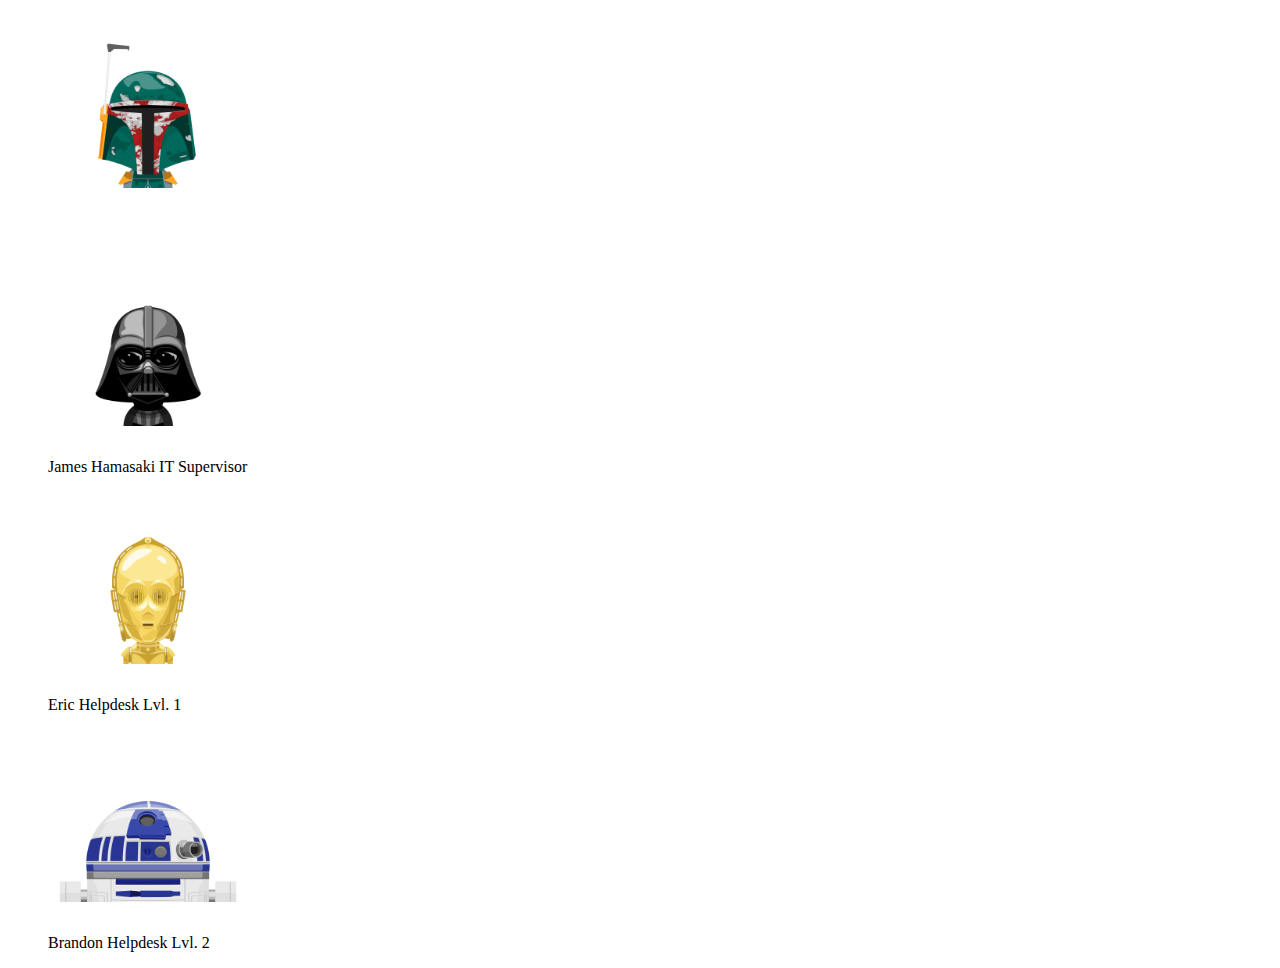
==== HelpdeskStaff.html @ 79e5fcf0 "afLEXBOXHELPDESK" ====
<!DOCTYPE html>
<html lang="en" dir="ltr">
  <head>
    <meta charset="utf-8">
    <title></title>
  </head>
  <body>
    <figure>
        <img src="starwars-boba-fett.png" alt="BobaFett" width="200" height="200">
      <figcaption style="color:white">James Helpdesk Supervisor</figcaption>
    </figure>

    <figure>
        <img src="starwars-darth-vader.png" alt="Darth" width="200" height="200">
      <figcaption>James Hamasaki IT Supervisor</figcaption>
    </figure>

    <figure>
       <img src="starwars-c-3po.png" alt="C3PO" width="200" height="200">
      <figcaption>Eric Helpdesk Lvl. 1</figcaption>
    </figure>

    <figure>
       <img src="starwars-r2-d2.png" alt="R2D2" width="200" height="200">
      <figcaption>Brandon Helpdesk Lvl. 2</figcaption>
    </figure>
  </body>
</html>
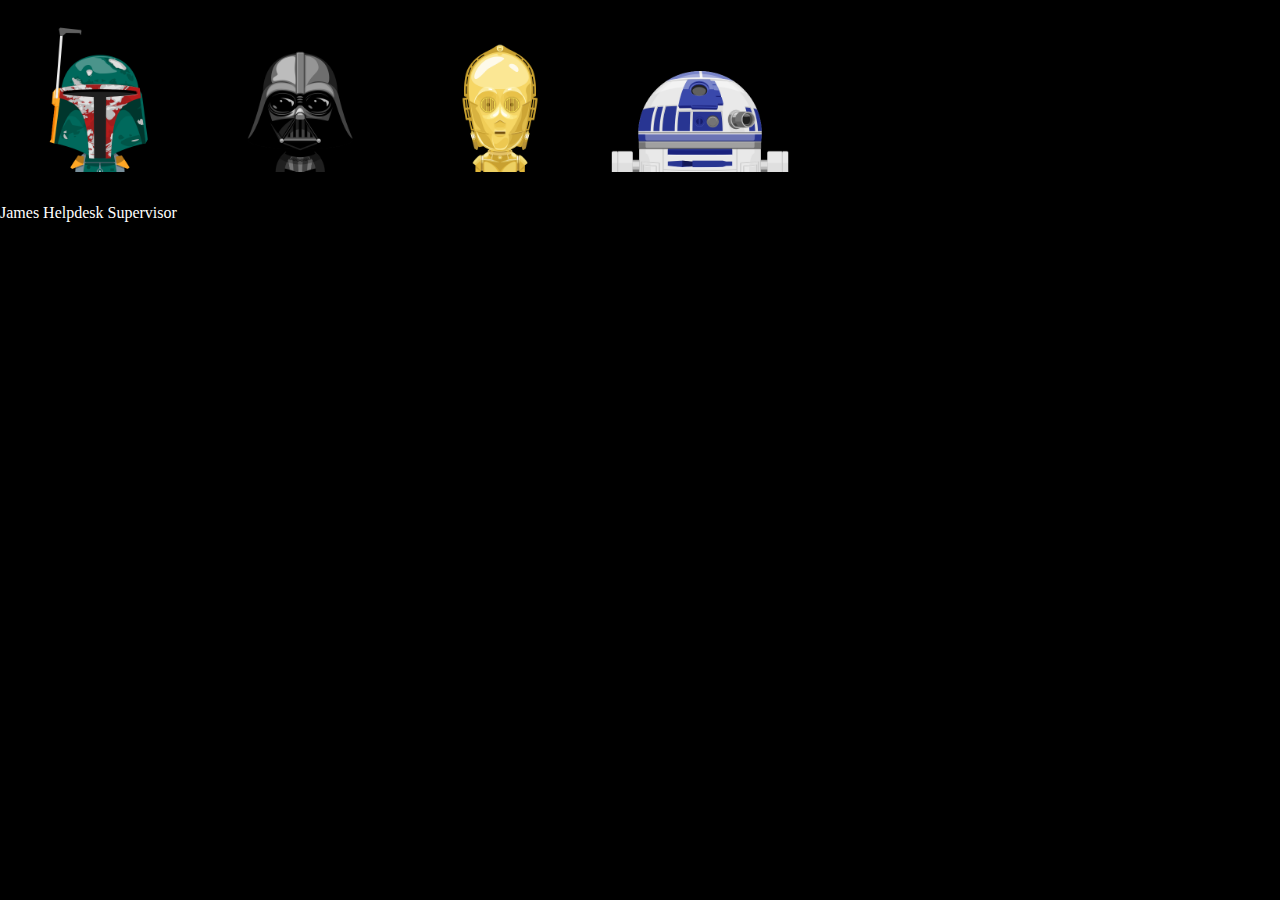
==== commit b31e6bba: "hdstaff" ====
--- a/HelpdeskStaff.html
+++ b/HelpdeskStaff.html
@@ -2,9 +2,12 @@
 <html lang="en" dir="ltr">
   <head>
     <meta charset="utf-8">
-    <title></title>
+    <link rel="stylesheet" href="style.css">
+    <link rel="icon" size="72x72" href="icon72.png"/>
+    <title>Helpdesk Staff</title>
   </head>
   <body>
+    <div class="flex-container">
     <figure>
         <img src="starwars-boba-fett.png" alt="BobaFett" width="200" height="200">
       <figcaption style="color:white">James Helpdesk Supervisor</figcaption>
@@ -24,5 +27,6 @@
        <img src="starwars-r2-d2.png" alt="R2D2" width="200" height="200">
       <figcaption>Brandon Helpdesk Lvl. 2</figcaption>
     </figure>
+  </div>
   </body>
 </html>
--- a/style.css
+++ b/style.css
@@ -0,0 +1,189 @@
+body {
+  margin: 0;
+  background-color: black;
+}
+
+.star {
+  position: absolute;
+  width: 1px;
+  height: 1px;
+  background-color: white;
+}
+
+/* Set the animation, color, size and hide the text */
+.intro {
+    position: absolute;
+    top: 30%;
+    left: 35%;
+    z-index: 1;
+    animation: intro 6s ease-out 1s;
+    color: rgb(75, 213, 238);
+    font-weight: 400;
+    font-size: 300%;
+    opacity: 0;
+}
+
+@keyframes intro {
+    0% {
+        opacity: 0;
+    }
+    20% {
+        opacity: 1;
+    }
+    90% {
+        opacity: 1;
+    }
+    100% {
+        opacity: 0;
+    }
+}
+
+/* Set the animation & hide the logo */
+.logo {
+    position: absolute;
+    top: 20%;
+    left: 45%;
+    z-index: 1;
+    margin: auto;
+    animation: logo 9s ease-out 9s;
+    opacity: 0;
+}
+
+.logo svg {
+    width: inherit;
+}
+
+/* Scale the logo down and maintain it centered */
+@keyframes logo {
+    0% {
+        width: 18em;
+        transform: scale(2.75);
+        opacity: 1;
+    }
+    50% {
+        opacity: 1;
+        width: 18em;
+    }
+    100% {
+        opacity: 0;
+        transform: scale(0.1);
+        width: 18em;
+    }
+}
+
+p {
+  color: #FFFF82;
+}
+
+/* Set the font, lean the board, position it */
+#board {
+  font-family: Century Gothic, CenturyGothic, AppleGothic, sans-serif;
+  transform: perspective(300px) rotateX(25deg);
+  transform-origin: 50% 100%;
+  text-align: justify;
+  position: absolute;
+  margin-left: -9em;
+  font-weight: bold;
+  overflow: hidden;
+  font-size: 350%;
+  height: 50em;
+  width: 18em;
+  bottom: 0;
+  left: 50%;
+}
+
+#board:after {
+  position: absolute;
+  content: ' ';
+  bottom: 60%;
+  left: 0;
+  right: 0;
+  top: 0;
+}
+
+/* Set the scrolling animation and position it */
+#content {
+  animation: scroll 100s linear 16s;
+  position: absolute;
+  top: 100%;
+}
+
+#title, #subtitle {
+  text-align: center;
+}
+
+@keyframes scroll {
+    0% {
+        top: 100%;
+    }
+    100% {
+        top: -170%;
+    }
+}
+
+/* Add a black background color to the top navigation */
+.topnav {
+  background-color: #333;
+  overflow: hidden;
+}
+
+/* Style the links inside the navigation bar */
+.topnav a {
+  float: left;
+  color: #f2f2f2;
+  text-align: center;
+  padding: 14px 16px;
+  text-decoration: none;
+  font-size: 17px;
+}
+
+/* Change the color of links on hover */
+.topnav a:hover {
+  background-color: #ddd;
+  color: black;
+}
+
+/* Add a color to the active/current link */
+.topnav a.active {
+  background-color: #4CAF50;
+  color: white;
+}
+* {margin: 0; padding: 0;}
+
+ul, #myUL {
+  list-style-type: none;
+}
+
+#myUL {
+  margin: 0;
+  padding: 0;
+}
+
+.caret {
+  cursor: pointer;
+  -webkit-user-select: none; /* Safari 3.1+ */
+  -moz-user-select: none; /* Firefox 2+ */
+  -ms-user-select: none; /* IE 10+ */
+  user-select: none;
+}
+
+.caret::before {
+  content: "\25B6";
+  color: black;
+  display: inline-block;
+  margin-right: 6px;
+}
+
+.caret-down::before {
+  -ms-transform: rotate(90deg); /* IE 9 */
+  -webkit-transform: rotate(90deg); /* Safari */'
+  transform: rotate(90deg);
+}
+
+
+
+
+
+.flex-container {
+  display: flex;
+}
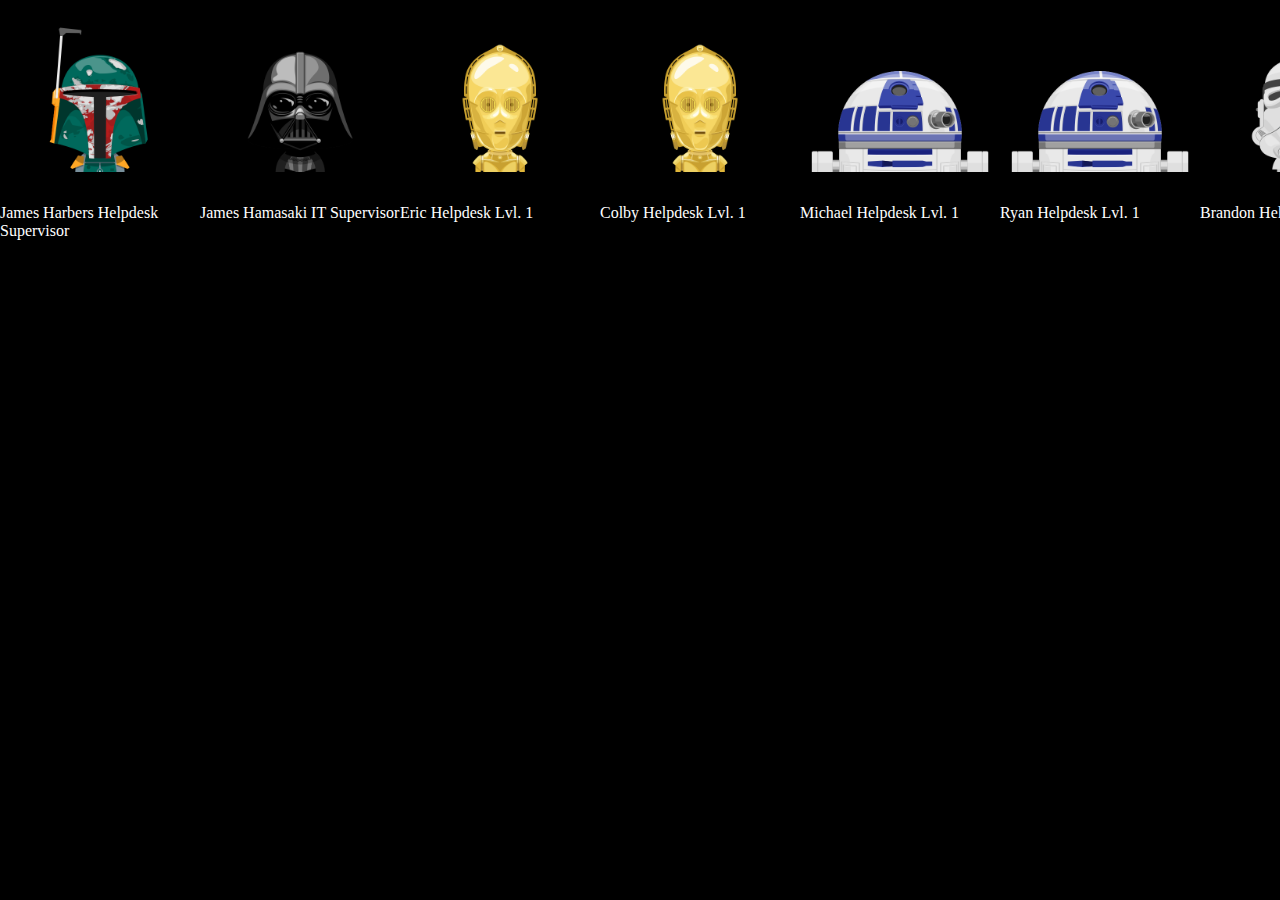
==== commit 7424c675: "avatar" ====
--- a/HelpdeskStaff.html
+++ b/HelpdeskStaff.html
@@ -10,7 +10,7 @@
     <div class="flex-container">
     <figure>
         <img src="starwars-boba-fett.png" alt="BobaFett" width="200" height="200">
-      <figcaption style="color:white">James Helpdesk Supervisor</figcaption>
+      <figcaption>James Harbers Helpdesk Supervisor</figcaption>
     </figure>
 
     <figure>
@@ -22,10 +22,29 @@
        <img src="starwars-c-3po.png" alt="C3PO" width="200" height="200">
       <figcaption>Eric Helpdesk Lvl. 1</figcaption>
     </figure>
-
+    <figure>
+       <img src="starwars-c-3po.png" alt="C3PO" width="200" height="200">
+      <figcaption>Colby Helpdesk Lvl. 1</figcaption>
+    </figure>
     <figure>
        <img src="starwars-r2-d2.png" alt="R2D2" width="200" height="200">
+      <figcaption>Michael Helpdesk Lvl. 1</figcaption>
+    </figure>
+    <figure>
+       <img src="starwars-r2-d2.png" alt="R2D2" width="200" height="200">
+      <figcaption>Ryan Helpdesk Lvl. 1</figcaption>
+    </figure>
+    <figure>
+       <img src="starwars-stormtrooper.png" alt="R2D2" width="200" height="200">
       <figcaption>Brandon Helpdesk Lvl. 2</figcaption>
+    </figure>
+    <figure>
+       <img src="starwars-stormtrooper.png" alt="R2D2" width="200" height="200">
+      <figcaption>Josh Helpdesk Lvl. 2</figcaption>
+    </figure>
+    <figure>
+       <img src="starwars-stormtrooper.png" alt="R2D2" width="200" height="200">
+      <figcaption>Tyuen Helpdesk Lvl. 2</figcaption>
     </figure>
   </div>
   </body>
--- a/style.css
+++ b/style.css
@@ -180,10 +180,11 @@
   transform: rotate(90deg);
 }
 
-
-
-
-
 .flex-container {
   display: flex;
+  flex-direction: row;
 }
+
+figcaption {
+ color: white;
+}
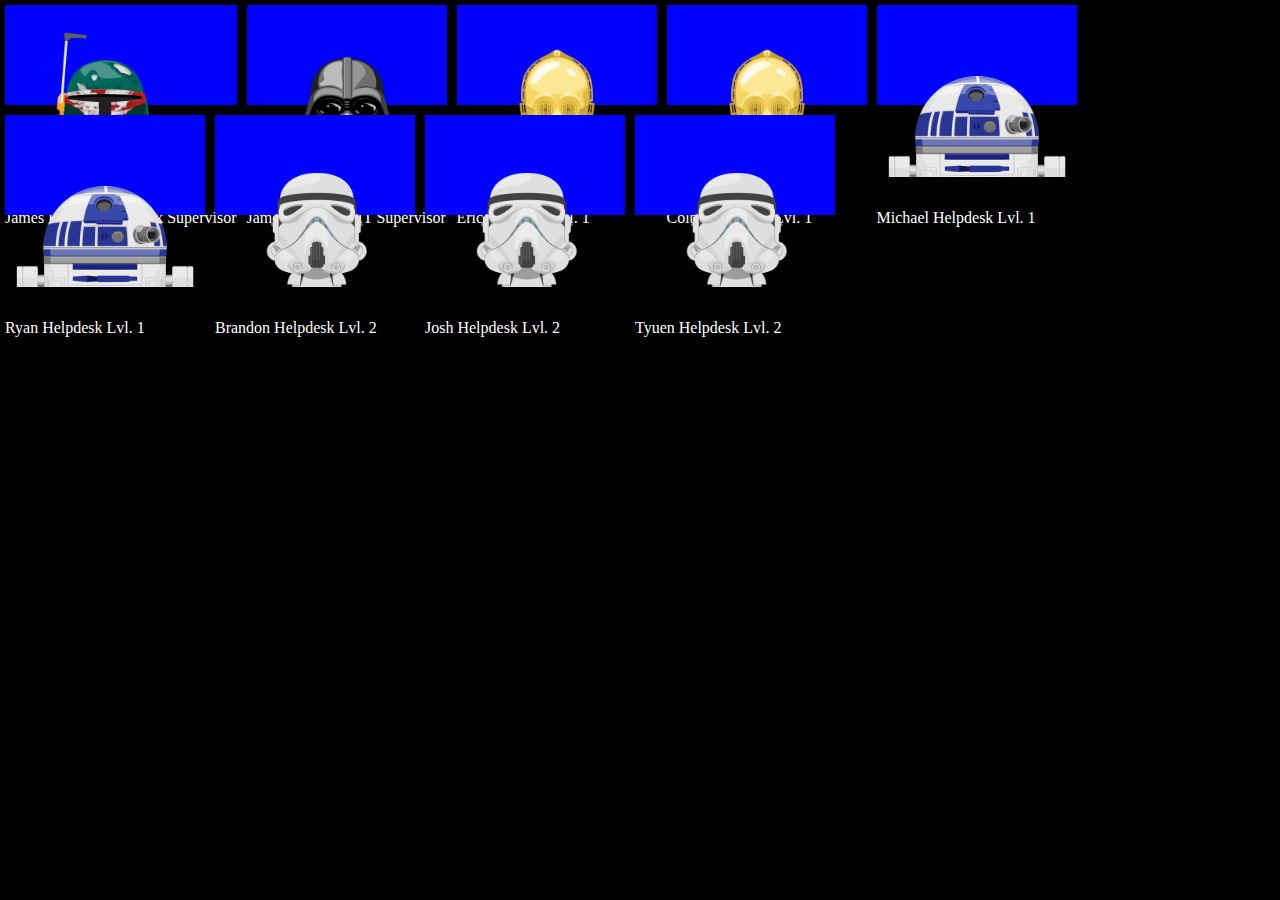
==== commit 25e1fcf0: "figureflex" ====
--- a/HelpdeskStaff.html
+++ b/HelpdeskStaff.html
@@ -8,44 +8,60 @@
   </head>
   <body>
     <div class="flex-container">
-    <figure>
-        <img src="starwars-boba-fett.png" alt="BobaFett" width="200" height="200">
-      <figcaption>James Harbers Helpdesk Supervisor</figcaption>
-    </figure>
-
-    <figure>
-        <img src="starwars-darth-vader.png" alt="Darth" width="200" height="200">
-      <figcaption>James Hamasaki IT Supervisor</figcaption>
-    </figure>
-
-    <figure>
-       <img src="starwars-c-3po.png" alt="C3PO" width="200" height="200">
-      <figcaption>Eric Helpdesk Lvl. 1</figcaption>
-    </figure>
-    <figure>
-       <img src="starwars-c-3po.png" alt="C3PO" width="200" height="200">
-      <figcaption>Colby Helpdesk Lvl. 1</figcaption>
-    </figure>
-    <figure>
-       <img src="starwars-r2-d2.png" alt="R2D2" width="200" height="200">
-      <figcaption>Michael Helpdesk Lvl. 1</figcaption>
-    </figure>
-    <figure>
-       <img src="starwars-r2-d2.png" alt="R2D2" width="200" height="200">
-      <figcaption>Ryan Helpdesk Lvl. 1</figcaption>
-    </figure>
-    <figure>
-       <img src="starwars-stormtrooper.png" alt="R2D2" width="200" height="200">
-      <figcaption>Brandon Helpdesk Lvl. 2</figcaption>
-    </figure>
-    <figure>
-       <img src="starwars-stormtrooper.png" alt="R2D2" width="200" height="200">
-      <figcaption>Josh Helpdesk Lvl. 2</figcaption>
-    </figure>
-    <figure>
-       <img src="starwars-stormtrooper.png" alt="R2D2" width="200" height="200">
-      <figcaption>Tyuen Helpdesk Lvl. 2</figcaption>
-    </figure>
+      <div class="figure">
+        <figure>
+            <img src="starwars-boba-fett.png" alt="BobaFett" width="200" height="200">
+          <figcaption>James Harbers Helpdesk Supervisor</figcaption>
+        </figure>
+      </div>
+      <div class="figure">
+        <figure>
+            <img src="starwars-darth-vader.png" alt="Darth" width="200" height="200">
+          <figcaption>James Hamasaki IT Supervisor</figcaption>
+        </figure>
+      </div>
+      <div class="figure">
+        <figure>
+           <img src="starwars-c-3po.png" alt="C3PO" width="200" height="200">
+          <figcaption>Eric Helpdesk Lvl. 1</figcaption>
+        </figure>
+      </div>
+     <div class="figure">
+      <figure>
+         <img src="starwars-c-3po.png" alt="C3PO" width="200" height="200">
+        <figcaption>Colby Helpdesk Lvl. 1</figcaption>
+      </figure>
+    </div>
+    <div class="figure">
+      <figure>
+         <img src="starwars-r2-d2.png" alt="R2D2" width="200" height="200">
+        <figcaption>Michael Helpdesk Lvl. 1</figcaption>
+      </figure>
+    </div>
+    <div class="figure">
+      <figure>
+         <img src="starwars-r2-d2.png" alt="R2D2" width="200" height="200">
+        <figcaption>Ryan Helpdesk Lvl. 1</figcaption>
+      </figure>
+    </div>
+    <div class="figure">
+      <figure>
+         <img src="starwars-stormtrooper.png" alt="R2D2" width="200" height="200">
+        <figcaption>Brandon Helpdesk Lvl. 2</figcaption>
+      </figure>
+    </div>
+    <div class="figure">
+      <figure>
+         <img src="starwars-stormtrooper.png" alt="R2D2" width="200" height="200">
+        <figcaption>Josh Helpdesk Lvl. 2</figcaption>
+      </figure>
+    </div>
+    <div class="figure">
+      <figure>
+         <img src="starwars-stormtrooper.png" alt="R2D2" width="200" height="200">
+        <figcaption>Tyuen Helpdesk Lvl. 2</figcaption>
+      </figure>
+    </div>
   </div>
   </body>
 </html>
--- a/style.css
+++ b/style.css
@@ -165,6 +165,7 @@
   -moz-user-select: none; /* Firefox 2+ */
   -ms-user-select: none; /* IE 10+ */
   user-select: none;
+  color: white;
 }
 
 .caret::before {
@@ -183,8 +184,16 @@
 .flex-container {
   display: flex;
   flex-direction: row;
+  flex-wrap: wrap;
+  
 }
 
 figcaption {
  color: white;
 }
+figure{
+  flex: 1 0 21%;
+ margin: 5px;
+ height: 100px;
+ background-color: blue;
+}
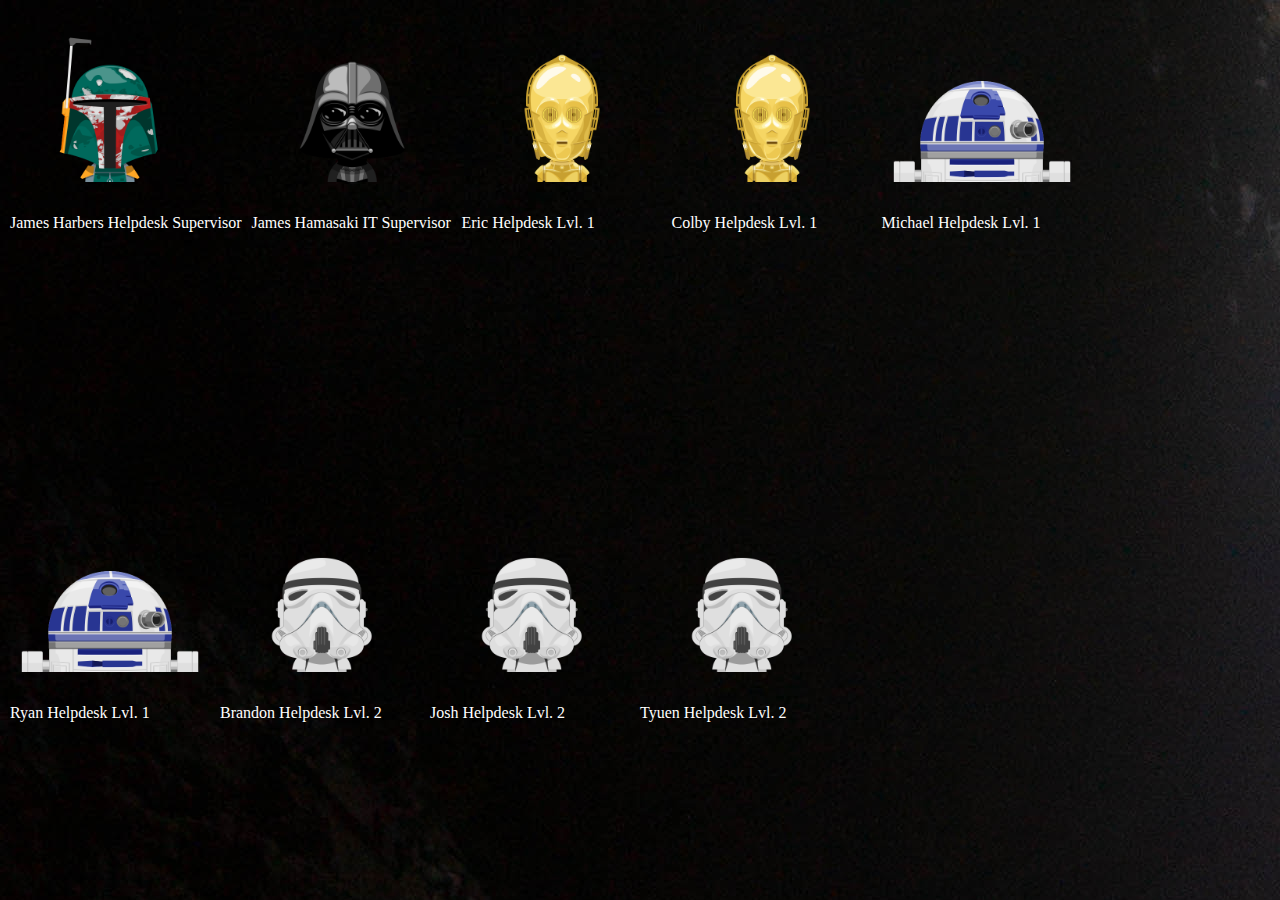
==== commit 052441b0: "backgroudhd" ====
--- a/HelpdeskStaff.html
+++ b/HelpdeskStaff.html
@@ -6,7 +6,7 @@
     <link rel="icon" size="72x72" href="icon72.png"/>
     <title>Helpdesk Staff</title>
   </head>
-  <body>
+  <body class="helpdesk">
     <div class="flex-container">
       <div class="figure">
         <figure>
--- a/style.css
+++ b/style.css
@@ -158,7 +158,9 @@
   margin: 0;
   padding: 0;
 }
-
+.nested{
+  color: white;
+}
 .caret {
   cursor: pointer;
   -webkit-user-select: none; /* Safari 3.1+ */
@@ -183,17 +185,23 @@
 
 .flex-container {
   display: flex;
-  flex-direction: row;
-  flex-wrap: wrap;
-  
+ height: 600px;
+ flex-wrap: wrap;
+ align-content: space-between;
+ margin: 5px;
+
 }
 
 figcaption {
  color: white;
 }
 figure{
-  flex: 1 0 21%;
- margin: 5px;
- height: 100px;
- background-color: blue;
-}
+   flex: 1 0 21%;
+   margin: 25px;
+   height: 100px;
+   margin: 5px;
+}
+
+.helpdesk {
+  background-image: url(background.jpg);
+}
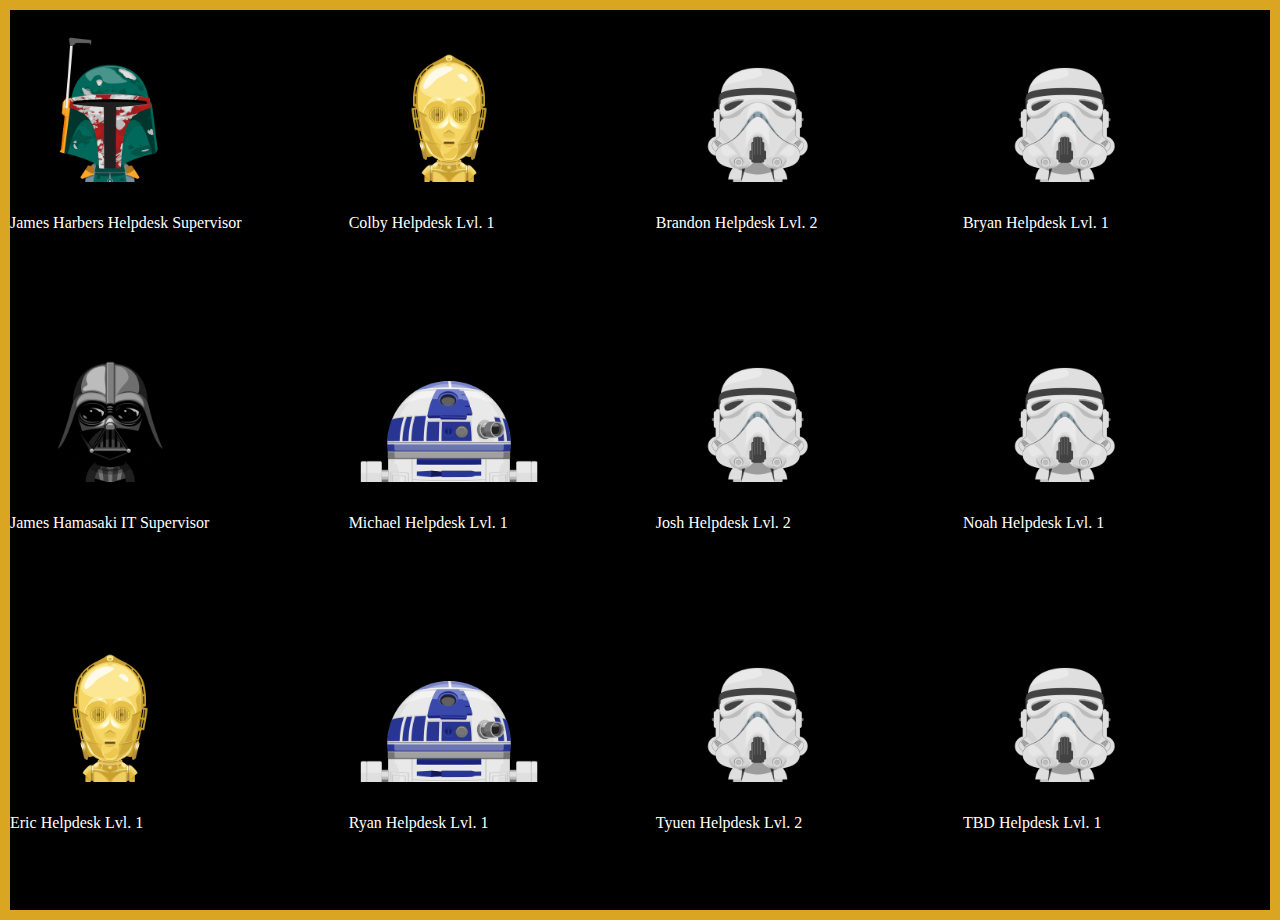
==== commit a4d112fe: "update" ====
--- a/HelpdeskStaff.html
+++ b/HelpdeskStaff.html
@@ -7,61 +7,80 @@
     <title>Helpdesk Staff</title>
   </head>
   <body class="helpdesk">
-    <div class="flex-container">
-      <div class="figure">
+    <div class="container">
+      <div class="figure figure1">
         <figure>
             <img src="starwars-boba-fett.png" alt="BobaFett" width="200" height="200">
           <figcaption>James Harbers Helpdesk Supervisor</figcaption>
         </figure>
       </div>
-      <div class="figure">
+      <div class="figure figure2">
         <figure>
             <img src="starwars-darth-vader.png" alt="Darth" width="200" height="200">
           <figcaption>James Hamasaki IT Supervisor</figcaption>
         </figure>
       </div>
-      <div class="figure">
+      <div class="figure figure3">
         <figure>
            <img src="starwars-c-3po.png" alt="C3PO" width="200" height="200">
           <figcaption>Eric Helpdesk Lvl. 1</figcaption>
         </figure>
       </div>
-     <div class="figure">
+     <div class="figure figure4">
       <figure>
          <img src="starwars-c-3po.png" alt="C3PO" width="200" height="200">
         <figcaption>Colby Helpdesk Lvl. 1</figcaption>
       </figure>
     </div>
-    <div class="figure">
+    <div class="figure figure5">
       <figure>
          <img src="starwars-r2-d2.png" alt="R2D2" width="200" height="200">
         <figcaption>Michael Helpdesk Lvl. 1</figcaption>
       </figure>
     </div>
-    <div class="figure">
+    <div class="figure figure6">
       <figure>
          <img src="starwars-r2-d2.png" alt="R2D2" width="200" height="200">
         <figcaption>Ryan Helpdesk Lvl. 1</figcaption>
       </figure>
     </div>
-    <div class="figure">
+    <div class="figure figure7">
       <figure>
          <img src="starwars-stormtrooper.png" alt="R2D2" width="200" height="200">
         <figcaption>Brandon Helpdesk Lvl. 2</figcaption>
       </figure>
     </div>
-    <div class="figure">
+    <div class="figure figure8">
       <figure>
          <img src="starwars-stormtrooper.png" alt="R2D2" width="200" height="200">
         <figcaption>Josh Helpdesk Lvl. 2</figcaption>
       </figure>
     </div>
-    <div class="figure">
+    <div class="figure figure9">
       <figure>
          <img src="starwars-stormtrooper.png" alt="R2D2" width="200" height="200">
         <figcaption>Tyuen Helpdesk Lvl. 2</figcaption>
       </figure>
     </div>
+    <div class="figure figure10">
+      <figure>
+         <img src="starwars-stormtrooper.png" alt="R2D2" width="200" height="200">
+        <figcaption>Bryan Helpdesk Lvl. 1</figcaption>
+      </figure>
+    </div>
+    <div class="figure figure11">
+      <figure>
+         <img src="starwars-stormtrooper.png" alt="R2D2" width="200" height="200">
+        <figcaption>Noah Helpdesk Lvl. 1</figcaption>
+      </figure>
+    </div>
+    <div class="figure figure12">
+      <figure>
+         <img src="starwars-stormtrooper.png" alt="R2D2" width="200" height="200">
+        <figcaption>TBD Helpdesk Lvl. 1
+        </figcaption>
+      </figure>
+    </div>
   </div>
   </body>
 </html>
--- a/style.css
+++ b/style.css
@@ -183,25 +183,31 @@
   transform: rotate(90deg);
 }
 
-.flex-container {
-  display: flex;
- height: 600px;
- flex-wrap: wrap;
- align-content: space-between;
- margin: 5px;
-
+.container {
+   display: flex;
+   flex-wrap: wrap;
+   flex-direction:column;
+   border:10px solid goldenrod;
+   height:100vh;
 }
 
 figcaption {
  color: white;
 }
-figure{
-   flex: 1 0 21%;
-   margin: 25px;
-   height: 100px;
-   margin: 5px;
+
+.figure{
+  flex-basis:250px;
+    flex-grow:1;
+  }
 }
 
 .helpdesk {
   background-image: url(background.jpg);
-}
+  background-repeat: repeat-x;
+  background-position: center;
+  background-attachment: scroll;
+  background-size: 1000px 1000px;
+}
+.tree{
+  background-color: white;
+}
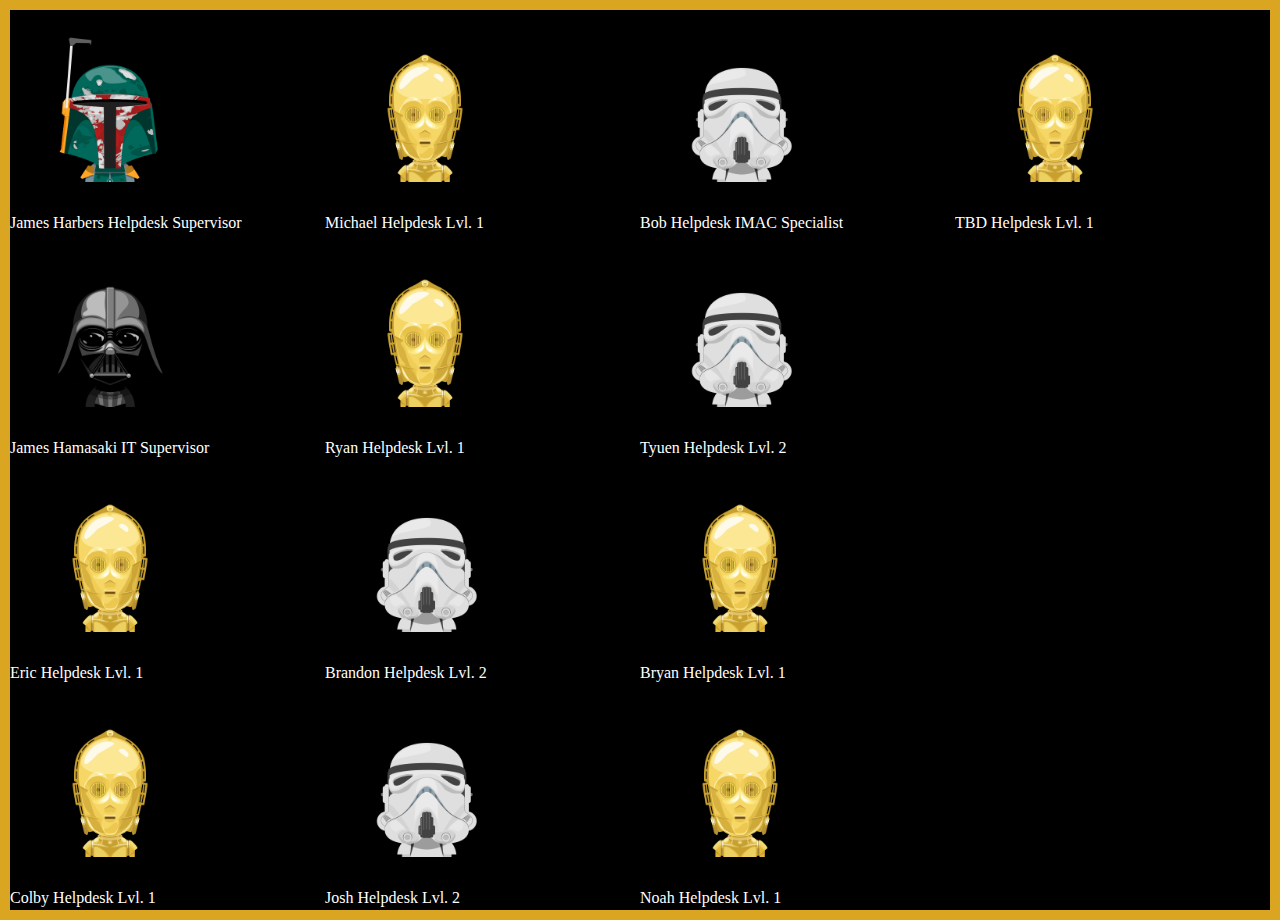
==== commit 68415cd5: "update" ====
--- a/HelpdeskStaff.html
+++ b/HelpdeskStaff.html
@@ -34,13 +34,13 @@
     </div>
     <div class="figure figure5">
       <figure>
-         <img src="starwars-r2-d2.png" alt="R2D2" width="200" height="200">
+         <img src="starwars-c-3po.png" alt="R2D2" width="200" height="200">
         <figcaption>Michael Helpdesk Lvl. 1</figcaption>
       </figure>
     </div>
     <div class="figure figure6">
       <figure>
-         <img src="starwars-r2-d2.png" alt="R2D2" width="200" height="200">
+         <img src="starwars-c-3po.png" alt="R2D2" width="200" height="200">
         <figcaption>Ryan Helpdesk Lvl. 1</figcaption>
       </figure>
     </div>
@@ -56,6 +56,12 @@
         <figcaption>Josh Helpdesk Lvl. 2</figcaption>
       </figure>
     </div>
+    <div class="figure figure8">
+      <figure>
+         <img src="starwars-stormtrooper.png" alt="R2D2" width="200" height="200">
+        <figcaption>Bob Helpdesk IMAC Specialist</figcaption>
+      </figure>
+    </div>
     <div class="figure figure9">
       <figure>
          <img src="starwars-stormtrooper.png" alt="R2D2" width="200" height="200">
@@ -64,19 +70,19 @@
     </div>
     <div class="figure figure10">
       <figure>
-         <img src="starwars-stormtrooper.png" alt="R2D2" width="200" height="200">
+         <img src="starwars-c-3po.png" alt="R2D2" width="200" height="200">
         <figcaption>Bryan Helpdesk Lvl. 1</figcaption>
       </figure>
     </div>
     <div class="figure figure11">
       <figure>
-         <img src="starwars-stormtrooper.png" alt="R2D2" width="200" height="200">
+         <img src="starwars-c-3po.png" alt="R2D2" width="200" height="200">
         <figcaption>Noah Helpdesk Lvl. 1</figcaption>
       </figure>
     </div>
     <div class="figure figure12">
       <figure>
-         <img src="starwars-stormtrooper.png" alt="R2D2" width="200" height="200">
+         <img src="starwars-c-3po.png" alt="R2D2" width="200" height="200">
         <figcaption>TBD Helpdesk Lvl. 1
         </figcaption>
       </figure>
--- a/style.css
+++ b/style.css
@@ -189,6 +189,7 @@
    flex-direction:column;
    border:10px solid goldenrod;
    height:100vh;
+   background: background.jpg  
 }
 
 figcaption {
@@ -196,8 +197,8 @@
 }
 
 .figure{
-  flex-basis:250px;
-    flex-grow:1;
+  width:300px;
+  flex-grow:1;
   }
 }
 
